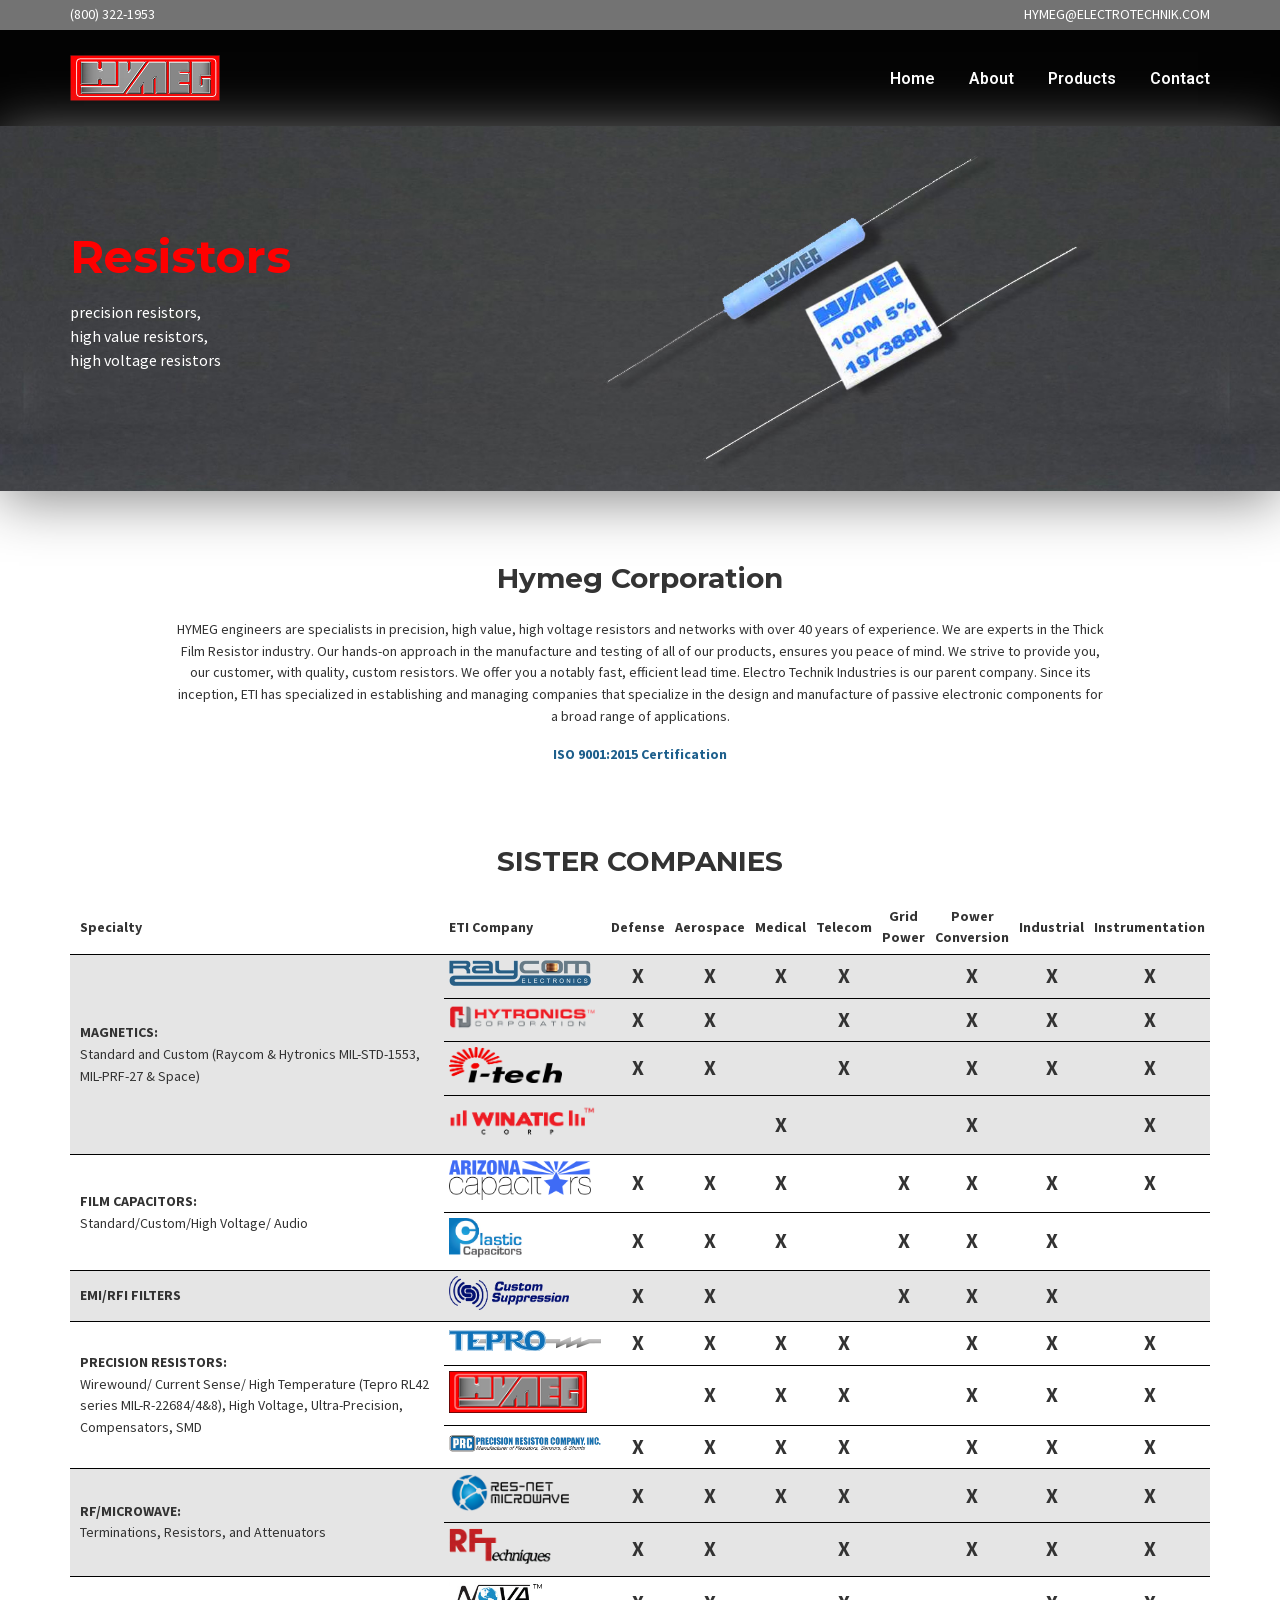
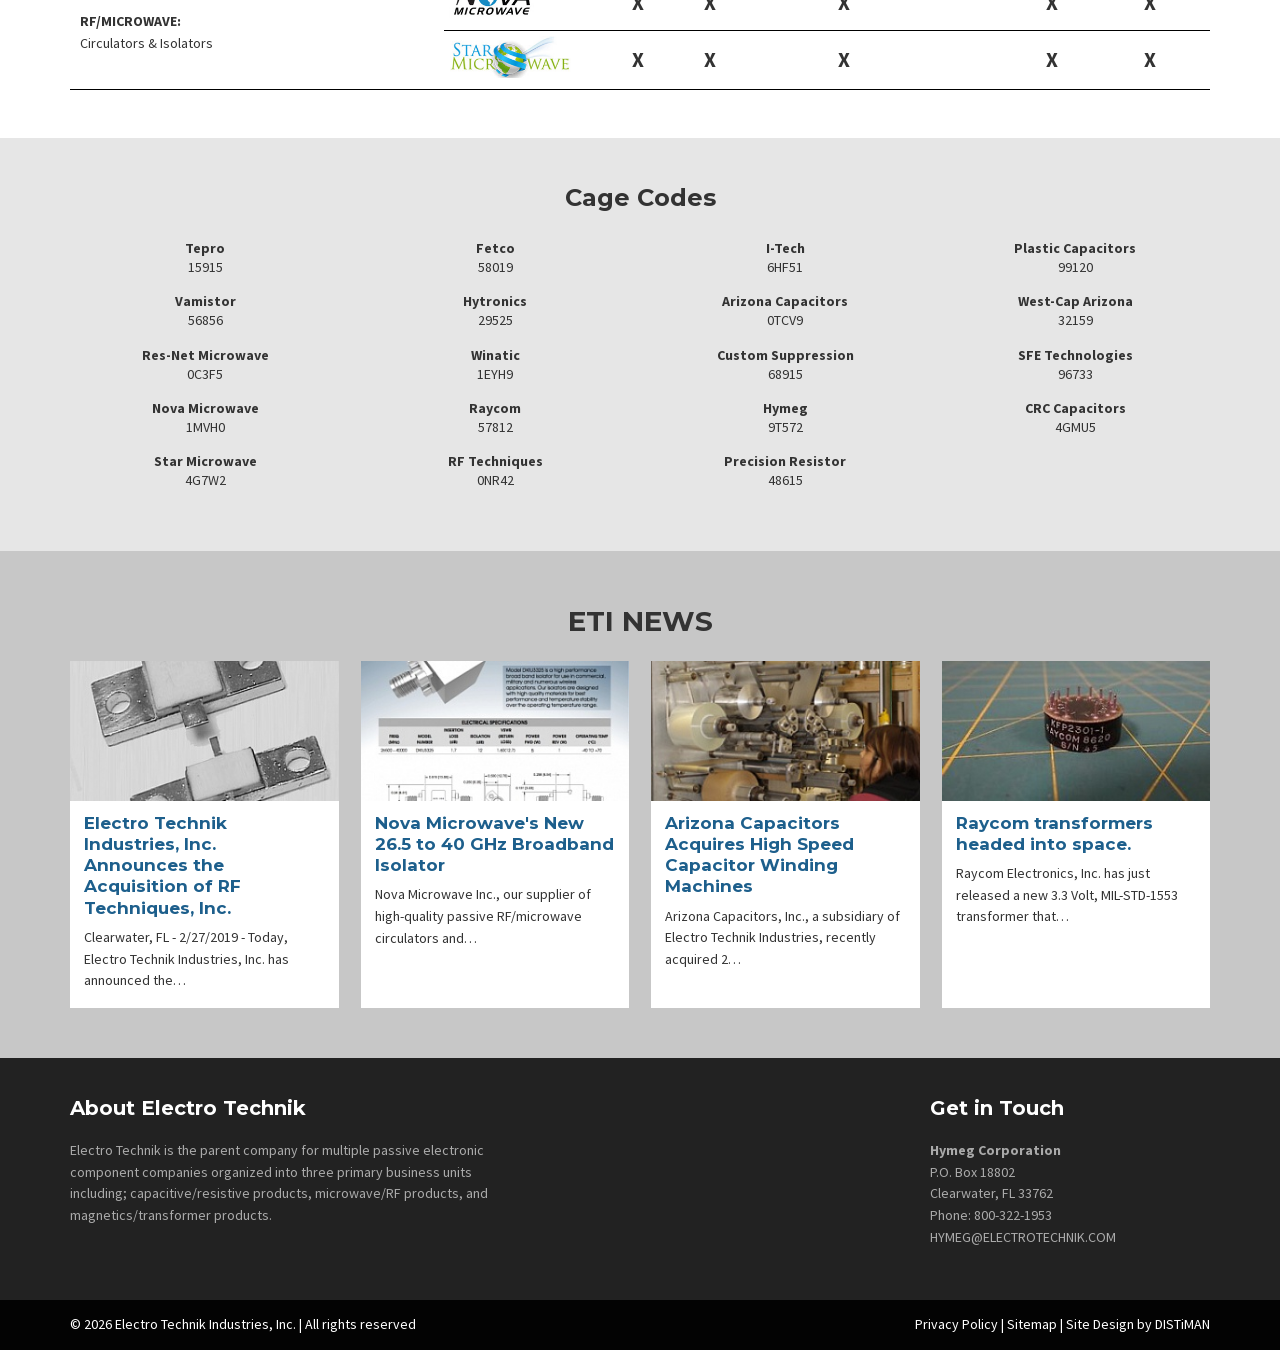
==== index.html @ 446a67a2 "Add Hymeg static site with security hardening. Self-hosted fonts, safer permissions, CSP/headers, an" ====
<!doctype html>
<html lang="en-GB">
<head>
<meta charset="utf-8">
<meta name="viewport" content="width=device-width,initial-scale=1">
<title>Hymeg Corporation</title>
<meta name="description" content="Hymeg Corporation precision, high value and high voltage resistors and resistor networks.">
<link rel="canonical" href="https://www.hymeg.com/">
<link rel="icon" href="assets/favicon-16x16.png">
<meta name="referrer" content="strict-origin-when-cross-origin">
<meta http-equiv="Content-Security-Policy" content="default-src 'self' https://www.hymeg.com; script-src 'none'; style-src 'self' 'unsafe-inline'; font-src 'self'; img-src 'self' https://www.hymeg.com data:; connect-src 'none'; object-src 'none'; media-src 'none'; frame-src 'none'; frame-ancestors 'self'; base-uri 'none'; form-action 'self' https://www.hymeg.com; upgrade-insecure-requests">
<link rel="stylesheet" href="assets/fonts.css">
<style>:root{--black:#030303;--dark:#222;--gray:#737373;--light:#e6e6e6;--mid:#c7c7c7;--accent:#23b3bc;--blue:#1d467a;--max:1140px}*{box-sizing:border-box}html{scroll-behavior:smooth}body{margin:0;color:#333;background:#fff;font:400 14px/1.55 "Source Sans Pro",Arial,sans-serif}img{max-width:100%;height:auto}a{color:#1d5f8c;text-decoration:none}a:hover,a:focus{color:var(--accent)}.wrap{width:min(var(--max),calc(100% - 32px));margin:auto}.topbar{background:var(--gray);color:#fff}.topbar .wrap{min-height:30px;display:flex;align-items:center;justify-content:space-between;gap:20px}.topbar a{color:#fff}.site-header{background:var(--black);color:#fff}.header-row{min-height:96px;display:grid;grid-template-columns:180px 1fr;align-items:center;gap:28px}.brand img{width:150px;display:block}.nav{display:flex;justify-content:right;align-items:center;gap:34px;height:96px}.nav>a,.menu-trigger{color:#fff;font:600 16px Roboto,Arial,sans-serif;cursor:pointer}.menu-dropdown{position:relative;height:100%;display:flex;align-items:center}.mega{display:none;position:absolute;z-index:20;top:100%;transform:translateX(-85%);width:min(1050px,92vw);padding:14px;background:#fff;color:#111;box-shadow:0 14px 35px #0004}.menu-dropdown:hover .mega,.menu-dropdown:focus-within .mega{display:block}.mega table{width:100%;border-collapse:separate;border-spacing:5px}.mega td{vertical-align:top}.menu-head{background:#c0c0c0;padding:5px}.menu-card{border:1px solid #000;padding:5px}.menu-img{width:100%;display:block}.center-img{display:block;margin:auto}.mobile-nav{display:none}.hero{position:relative;min-height:365px;background:url("assets/res2.jpg") center/cover no-repeat;box-shadow:0 8px 55px #878787}.hero .wrap{min-height:365px;display:flex;align-items:center}.hero-copy{width:50%;color:#fff}.hero h1{margin:0;color:red;font:700 46px/1.2 Montserrat,Arial,sans-serif}.hero p{font-size:16px;line-height:1.5}.intro{padding:48px 10% 42px;text-align:center}.intro h2,.section-title{font:700 28px/1.2 Montserrat,Arial,sans-serif}.intro p{max-width:930px;margin:0 auto 16px}.sisters{padding:0 0 48px}.section-title{text-align:center;margin:22px 0}.table-scroll{overflow-x:auto;-webkit-overflow-scrolling:touch}.sister-table{width:100%;min-width:920px;border-collapse:collapse}.sister-table td{border-bottom:1px solid #000;padding:5px;vertical-align:middle}.sister-table .specialty{padding:0 10px}.sister-table .center{text-align:center}.sister-table .xmark{font-size:1.5em;font-weight:900}.sister-table .alt{background:#e5e5e5}.sister-logo{max-width:152px;max-height:42px;object-fit:contain}.cages{padding:45px 0;background:var(--light)}.cages h3{text-align:center;font:700 24px Montserrat,Arial,sans-serif;margin:0 0 28px}.cage-grid{display:grid;grid-template-columns:repeat(4,1fr);gap:20px}.cage-item{text-align:center;margin:0 0 18px;line-height:1.15}.cage-item strong,.cage-item span{display:block}.cage-item span{margin-top:3px}.news{padding:32px 0 50px;background:var(--mid)}.news-grid{display:grid;grid-template-columns:repeat(4,1fr);gap:22px}.news-card{background:#fff;padding:0 0 16px}.news-image{display:block;aspect-ratio:288/150;overflow:hidden}.news-image img{width:100%;height:100%;object-fit:cover}.news-card h4{margin:12px 14px 8px;font:700 17px/1.25 Montserrat,Arial,sans-serif}.news-card p{margin:0 14px}.bottom{background:var(--dark);color:#aaa;padding:38px 0}.bottom-grid{display:grid;grid-template-columns:1.4fr 1fr .9fr;gap:56px}.bottom h3{margin-top:0;color:#fff;font:700 20px Montserrat,Arial,sans-serif}.bottom a{color:#aaa}.subscribe{display:flex;max-width:320px}.subscribe input{min-width:0;flex:1;padding:9px;border:1px solid #555;background:#fff}.subscribe button{border:0;background:#1d467a;color:#fff;padding:9px 14px}.footer{background:var(--black);color:#fff;padding:14px 0}.footer .wrap{display:flex;justify-content:space-between;gap:20px}.footer p{margin:0}.footer a{color:#fff}.muted{font-size:.92em}.sr-only{position:absolute;width:1px;height:1px;padding:0;margin:-1px;overflow:hidden;clip:rect(0,0,0,0);white-space:nowrap;border:0}@media(max-width:900px){.header-row{grid-template-columns:1fr auto}.desktop-nav{display:none}.mobile-nav{display:block;position:relative}.hamburger{display:block;color:#fff;font-size:28px;line-height:1;cursor:pointer;user-select:none;padding:10px 0;outline:none}.mobile-panel{display:none;position:absolute;top:100%;right:0;width:min(360px,calc(100vw - 32px));z-index:30;background:#111;padding:16px;box-shadow:0 12px 28px #0006}.mobile-nav:hover .mobile-panel,.mobile-nav:focus-within .mobile-panel{display:block}.mobile-panel a{display:block;color:#fff;padding:8px 0;cursor:pointer}.mobile-panel .mega{position:static;display:block;transform:none;width:100%;box-shadow:none;overflow:auto}.hero,.hero .wrap{min-height:300px}.hero-copy{width:70%}.hero h1{font-size:36px}.news-grid{grid-template-columns:repeat(2,1fr)}.cage-grid{grid-template-columns:repeat(2,1fr)}.bottom-grid{grid-template-columns:1fr 1fr}.bottom-grid>*:first-child{grid-column:1/-1}}@media(max-width:600px){.topbar .wrap{font-size:12px}.header-row{min-height:78px}.brand img{width:125px}.hero,.hero .wrap{min-height:235px}.hero-copy{width:80%}.hero h1{font-size:28px}.hero p{font-size:14px}.intro{padding:36px 18px}.news-grid,.cage-grid,.bottom-grid{grid-template-columns:1fr}.bottom-grid>*:first-child{grid-column:auto}.footer .wrap{display:block;text-align:center}.footer p+ p{margin-top:8px}.news-grid{gap:16px}}</style>
</head>
<body>
<div class="topbar"><div class="wrap"><span>(800) 322-1953</span><a href="mailto:HYMEG@ELECTROTECHNIK.COM">HYMEG@ELECTROTECHNIK.COM</a></div></div>
<header class="site-header"><div class="wrap header-row">
<a class="brand" href="index.html"><img src="assets/316_5e98e052304ef-hymeg.jpg" alt="Hymeg Corporation" width="316" height="auto"></a>
<nav class="nav desktop-nav" aria-label="Primary"><a href="index.html">Home</a><a href="about-eti.html">About</a><div class="menu-dropdown"><a class="menu-trigger" href="#">Products</a><div class="mega"><table cellpadding="5px" cellspacing="5px" style="border-collapse: separate!important; border-spacing: 5px!important;" width="100%">
<tbody>
<tr>
<td class="menu-head" colspan="4">HIGH VOLTAGE RESISTORS</td>
<td colspan="1"> </td>
<td class="menu-head" colspan="3"><strong>RELATED RESISTOR COMPANIES</strong></td>
</tr>
<tr>
<td class="menu-card"><a href="thick-film-resistor-high-voltage.html"><img alt="" class="menu-img" decoding="async" loading="lazy" src="assets/thickfilm.jpg" width="100%"/><strong>Thick Film</strong></a><br/>• 1 ~ 6 Watt</td>
<td class="menu-card"><a href="precision-thick-film-resistor-high-voltage.html"><img alt="" class="menu-img" decoding="async" loading="lazy" src="assets/thickfilm.jpg" width="100%"/><strong>Precision Thick Film</strong></a><br/>• 0.5 ~ 5 Watt</td>
<td class="menu-card"><a href="precision-plate-resistor-high-voltage.html"><img alt="" class="menu-img" decoding="async" loading="lazy" src="assets/plate.jpg" width="100%"/><strong>Precision Plate</strong></a><br/>• 1 ~ 6 Watt</td>
<td class="menu-card"><a href="high-value-non-inductive-thick-film-resistor-high-voltage.html"><img alt="" class="menu-img" decoding="async" loading="lazy" src="assets/plate.jpg" width="100%"/><strong>High Value / Nonductive Plate</strong></a><br/>• 0.5 ~ 5 Watt</td>
<td> </td>
<td class="menu-card" colspan="3">
<table>
<tbody>
<tr>
<td><a href="https://hymeg.com"><img alt="" class="center-img menu-img" decoding="async" loading="lazy" src="assets/316_5e98e052304ef-hymeg.jpg" width="150px;"/></a></td>
<td><a href="https://tepro-vamistor.com"><img alt="" class="center-img menu-img" decoding="async" loading="lazy" src="assets/316_5eacb85d13188-tepro.png" width="150px;"/></a></td>
<td><a href="https://www.precisionresistor.com/"><img alt="" class="center-img menu-img" decoding="async" loading="lazy" src="assets/prc.png" width="80px;"/></a></td>
</tr>
</tbody>
</table>
</td>
</tr>
</tbody>
</table></div></div><a href="contact-eti.html">Contact</a></nav>
<div class="mobile-nav"><span class="hamburger" tabindex="0" role="button" aria-label="Open navigation">☰</span><nav class="mobile-panel" aria-label="Mobile"><a href="index.html">Home</a><a href="about-eti.html">About</a>
<a href="#">Products</a>
<a href="thick-film-resistor-high-voltage.html">- Thick Film Resistors</a>
<a href="precision-thick-film-resistor-high-voltage.html">- Precision Thick Film Resistors</a>
<a href="precision-plate-resistor-high-voltage.html">- Precision Plate Resistors</a>
<a href="high-value-non-inductive-thick-film-resistor-high-voltage.html">- High Value / Non-Inductive Thick Film Resistors</a>
<a href="contact-eti.html">Contact</a></nav></div>
</div></header>
<main>





<section class="hero"><div class="wrap"><div class="hero-copy"><h1>Resistors</h1><p>precision resistors,<br>high value resistors,<br>high voltage resistors</p></div></div></section>
<section class="intro"><h2>Hymeg Corporation</h2><p>HYMEG engineers are specialists in precision, high value, high voltage resistors and networks with over 40 years of experience. We are experts in the Thick Film Resistor industry. Our hands-on approach in the manufacture and testing of all of our products, ensures you peace of mind. We strive to provide you, our customer, with quality, custom resistors. We offer you a notably fast, efficient lead time.
Electro Technik Industries is our parent company. Since its inception, ETI has specialized in establishing and managing companies that specialize in the design and manufacture of passive electronic components for a broad range of applications.</p><p><strong><a href="https://electrotechnik.com/pdf/ISO%209001-2015%202021%20cert%20FL.pdf">ISO 9001:2015 Certification</a></strong></p></section>
<section class="sisters"><div class="wrap"><h2 class="section-title">SISTER COMPANIES</h2><div class="table-scroll"><table class="sister-table">
<tbody>
<tr class="sister-row">
<td class="specialty"><strong>Specialty</strong></td>
<td><strong>ETI Company</strong></td>
<td class="center"><strong>Defense</strong></td>
<td class="center"><strong>Aerospace</strong></td>
<td class="center"><strong>Medical</strong></td>
<td class="center"><strong>Telecom</strong></td>
<td class="center"><strong>Grid</strong><br/><strong>Power</strong></td>
<td class="center"><strong>Power</strong><br/><strong>Conversion</strong></td>
<td class="center"><strong>Industrial</strong></td>
<td class="center"><strong>Instrumentation</strong></td>
</tr>
<tr class="sister-row alt">
<td class="specialty" rowspan="4"><strong>MAGNETICS:</strong><br/>Standard and Custom (Raycom &amp; Hytronics MIL-STD-1553, MIL-PRF-27 &amp; Space)</td>
<td><a href="https://www.raycomelectronics.com/" title="Raycom Electronics"><img alt="" class="sister-logo" decoding="async" height="26" loading="lazy" src="assets/raycom.png" width="142"/></a></td>
<td class="center xmark">X</td>
<td class="center xmark">X</td>
<td class="center xmark">X</td>
<td class="center xmark">X</td>
<td> </td>
<td class="center xmark">X</td>
<td class="center xmark">X</td>
<td class="center xmark">X</td>
</tr>
<tr class="sister-row alt">
<td><a href="https://hytronicscorp.com/" title="Hytronics Corporation"><img alt="" class="sister-logo" decoding="async" height="24" loading="lazy" src="assets/hytronics.png" width="152"/></a></td>
<td class="center xmark">X</td>
<td class="center xmark">X</td>
<td> </td>
<td class="center xmark">X</td>
<td> </td>
<td class="center xmark">X</td>
<td class="center xmark">X</td>
<td class="center xmark">X</td>
</tr>
<tr class="sister-row alt">
<td><a href="https://inductech.com/"><img alt="" class="sister-logo" decoding="async" height="36" loading="lazy" src="assets/316_5eec13888d9ad-I-Tech-Logo-FINAL.png" width="113"/></a></td>
<td class="center xmark">X</td>
<td class="center xmark">X</td>
<td> </td>
<td class="center xmark">X</td>
<td> </td>
<td class="center xmark">X</td>
<td class="center xmark">X</td>
<td class="center xmark">X</td>
</tr>
<tr class="sister-row alt">
<td><a href="https://winatic.com/" title="Winatic Corp"><img alt="" class="sister-logo" decoding="async" height="42" loading="lazy" src="assets/Winatic-LOGO-accord-1-3.png" width="147"/></a></td>
<td> </td>
<td> </td>
<td class="center xmark">X</td>
<td> </td>
<td> </td>
<td class="center xmark">X</td>
<td> </td>
<td class="center xmark">X</td>
</tr>
<tr class="sister-row">
<td class="specialty" rowspan="2"><strong>FILM CAPACITORS:</strong><br/>Standard/Custom/High Voltage/ Audio</td>
<td><a href="https://arizonacapacitors.com/" title="Arizona Capacitors"><img alt="" class="sister-logo" decoding="async" height="40" loading="lazy" src="assets/317_5cace012aad9c-Arizona%20Capacitors%20Logo%20FINAL.png" width="142"/></a></td>
<td class="center xmark">X</td>
<td class="center xmark">X</td>
<td class="center xmark">X</td>
<td> </td>
<td class="center xmark">X</td>
<td class="center xmark">X</td>
<td class="center xmark">X</td>
<td class="center xmark">X</td>
</tr>
<tr class="sister-row">
<td><a href="https://plasticcapacitors.com/" title="Plastic Capacitors"><img alt="" class="sister-logo" decoding="async" height="40" loading="lazy" src="assets/plasticcap.jpg" width="74"/></a></td>
<td class="center xmark">X</td>
<td class="center xmark">X</td>
<td class="center xmark">X</td>
<td> </td>
<td class="center xmark">X</td>
<td class="center xmark">X</td>
<td class="center xmark">X</td>
<td> </td>
</tr>
<tr class="sister-row alt">
<td class="specialty"><strong>EMI/RFI FILTERS</strong></td>
<td><a href="https://customsuppression.com/" title="Custom Suppression Inc."><img alt="" class="sister-logo" decoding="async" loading="lazy" src="assets/csi.png" width="120"/></a></td>
<td class="center xmark">X</td>
<td class="center xmark">X</td>
<td> </td>
<td> </td>
<td class="center xmark">X</td>
<td class="center xmark">X</td>
<td class="center xmark">X</td>
<td> </td>
</tr>
<tr class="sister-row">
<td class="specialty" rowspan="3"><strong>PRECISION RESISTORS:</strong><br/>Wirewound/ Current Sense/ High Temperature (Tepro RL42 series MIL-R-22684/4&amp;8), High Voltage, Ultra-Precision, Compensators, SMD</td>
<td><a href="http://tepro-vamistor.com/" title="Tepro Resistors"><img alt="" class="sister-logo" decoding="async" height="26" loading="lazy" src="assets/316_5eacb85d08811-tepro.png" width="181"/></a></td>
<td class="center xmark">X</td>
<td class="center xmark">X</td>
<td class="center xmark">X</td>
<td class="center xmark">X</td>
<td> </td>
<td class="center xmark">X</td>
<td class="center xmark">X</td>
<td class="center xmark">X</td>
</tr>
<tr class="sister-row">
<td><img alt="" class="sister-logo" decoding="async" height="36" loading="lazy" src="assets/316_5e98e052304ef-hymeg.jpg"/></td>
<td> </td>
<td class="center xmark">X</td>
<td class="center xmark">X</td>
<td class="center xmark">X</td>
<td> </td>
<td class="center xmark">X</td>
<td class="center xmark">X</td>
<td class="center xmark">X</td>
</tr>
<tr class="sister-row">
<td><a href="https://www.precisionresistor.com/" title="Precision Resistor Company, Inc."><img alt="" class="sister-logo" decoding="async" height="23" loading="lazy" src="assets/precisionresistor.png" width="200"/></a></td>
<td class="center xmark">X</td>
<td class="center xmark">X</td>
<td class="center xmark">X</td>
<td class="center xmark">X</td>
<td> </td>
<td class="center xmark">X</td>
<td class="center xmark">X</td>
<td class="center xmark">X</td>
</tr>
<tr class="sister-row alt">
<td class="specialty" rowspan="2"><strong>RF/MICROWAVE:</strong><br/>Terminations, Resistors, and Attenuators</td>
<td><a href="https://resnetmicrowave.com/" title="ResNet Microwave"><img alt="" class="sister-logo" decoding="async" height="41" loading="lazy" src="assets/316_5ef4e192dda6c-res-net-logo.png" width="171"/></a></td>
<td class="center xmark">X</td>
<td class="center xmark">X</td>
<td class="center xmark">X</td>
<td class="center xmark">X</td>
<td> </td>
<td class="center xmark">X</td>
<td class="center xmark">X</td>
<td class="center xmark">X</td>
</tr>
<tr class="sister-row alt">
<td><img alt="" class="sister-logo" decoding="async" loading="lazy" src="assets/rft.png" width="102"/></td>
<td class="center xmark">X</td>
<td class="center xmark">X</td>
<td> </td>
<td class="center xmark">X</td>
<td> </td>
<td class="center xmark">X</td>
<td class="center xmark">X</td>
<td class="center xmark">X</td>
</tr>
<tr class="sister-row">
<td class="specialty" rowspan="2"><strong>RF/MICROWAVE:</strong><br/>Circulators &amp; Isolators</td>
<td><a href="http://www.novamicro.com/" title="Nova Microwave"><img alt="" class="sister-logo" decoding="async" height="36" loading="lazy" src="assets/316_5ef63af98ae37-logo.jpg" width="129"/></a></td>
<td class="center xmark">X</td>
<td class="center xmark">X</td>
<td> </td>
<td class="center xmark">X</td>
<td> </td>
<td> </td>
<td class="center xmark">X</td>
<td class="center xmark">X</td>
</tr>
<tr class="sister-row">
<td><a href="https://starmicrowave.net/" title="Star Microwave"><img alt="" class="sister-logo" decoding="async" height="43" loading="lazy" src="assets/star.jpg" width="123"/></a></td>
<td class="center xmark">X</td>
<td class="center xmark">X</td>
<td> </td>
<td class="center xmark">X</td>
<td> </td>
<td> </td>
<td class="center xmark">X</td>
<td class="center xmark">X</td>
</tr>
</tbody>
</table></div></div></section>
<section class="cages"><div class="wrap"><h3>Cage Codes</h3><div class="cage-grid"><div class="cage-col"><div class="cage-item"><strong>Tepro</strong><span>15915</span></div><div class="cage-item"><strong>Vamistor</strong><span>56856</span></div><div class="cage-item"><strong>Res-Net Microwave</strong><span>0C3F5</span></div><div class="cage-item"><strong>Nova Microwave</strong><span>1MVH0</span></div><div class="cage-item"><strong>Star Microwave</strong><span>4G7W2</span></div></div><div class="cage-col"><div class="cage-item"><strong>Fetco</strong><span>58019</span></div><div class="cage-item"><strong>Hytronics</strong><span>29525</span></div><div class="cage-item"><strong>Winatic</strong><span>1EYH9</span></div><div class="cage-item"><strong>Raycom</strong><span>57812</span></div><div class="cage-item"><strong>RF Techniques</strong><span>0NR42</span></div></div><div class="cage-col"><div class="cage-item"><strong>I-Tech</strong><span>6HF51</span></div><div class="cage-item"><strong>Arizona Capacitors</strong><span>0TCV9</span></div><div class="cage-item"><strong>Custom Suppression</strong><span>68915</span></div><div class="cage-item"><strong>Hymeg</strong><span>9T572</span></div><div class="cage-item"><strong>Precision Resistor</strong><span>48615</span></div></div><div class="cage-col"><div class="cage-item"><strong>Plastic Capacitors</strong><span>99120</span></div><div class="cage-item"><strong>West-Cap Arizona</strong><span>32159</span></div><div class="cage-item"><strong>SFE Technologies</strong><span>96733</span></div><div class="cage-item"><strong>CRC Capacitors</strong><span>4GMU5</span></div></div></div></div></section>
<section class="news"><div class="wrap"><h2 class="section-title">ETI NEWS</h2><div class="news-grid"><article class="news-card">

<a class="news-image" href="35-electro-technik-industries-inc-announces-the-acquisition-of-rf-techniques-inc.html"><img src="assets/tb-w288-h150-crop-int-c52c86b69b59ebf3a6416f45185b668b.jpg" alt="Electro Technik Industries, Inc. Announces the Acquisition of RF Techniques, Inc." width="288" height="150" loading="lazy" decoding="async"></a><h4><a href="35-electro-technik-industries-inc-announces-the-acquisition-of-rf-techniques-inc.html">Electro Technik Industries, Inc. Announces the Acquisition of RF Techniques, Inc.</a></h4><p>Clearwater, FL - 2/27/2019 - Today, Electro Technik Industries, Inc. has announced the…</p></article>

<article class="news-card"><a class="news-image" href="25-nova-microwave-s-new-26-5-to-40-ghz-broadband-isolator.html"><img src="assets/tb-w288-h150-crop-int-0b8263df4c4db5fdde88dd01546c86cb.jpg" alt="Nova Microwave&#x27;s New 26.5 to 40 GHz Broadband Isolator" width="288" height="150" loading="lazy" decoding="async"></a><h4><a href="25-nova-microwave-s-new-26-5-to-40-ghz-broadband-isolator.html">Nova Microwave&#x27;s New 26.5 to 40 GHz Broadband Isolator</a></h4><p>Nova Microwave Inc., our supplier of high-quality passive RF/microwave circulators and…</p></article>






<article class="news-card"><a class="news-image" href="21-arizona-capacitors-acquires-high-speed-capacitor-winding-machines.html"><img src="assets/tb-w288-h150-crop-int-21816a3f68577c489383cc82bde9a2b1.jpg" alt="Arizona Capacitors Acquires High Speed Capacitor Winding Machines" width="288" height="150" loading="lazy" decoding="async"></a><h4><a href="21-arizona-capacitors-acquires-high-speed-capacitor-winding-machines.html">Arizona Capacitors Acquires High Speed Capacitor Winding Machines</a></h4><p>Arizona Capacitors, Inc., a subsidiary of Electro Technik Industries, recently acquired 2…</p></article>



<article class="news-card"><a class="news-image" href="19-raycom-transformers-headed-into-space.html"><img src="assets/tb-w288-h150-crop-int-5d861ba57b3303509e9d89ac9fd3e36c.jpg" alt="Raycom transformers headed into space." width="288" height="150" loading="lazy" decoding="async"></a><h4><a href="19-raycom-transformers-headed-into-space.html">Raycom transformers headed into space.</a></h4><p>Raycom Electronics, Inc. has just released a new 3.3 Volt, MIL-STD-1553 transformer that…</p></article></div></div></section>
</main>
<section class="bottom"><div class="wrap bottom-grid"><div><h3>About Electro Technik</h3><p>Electro Technik is the parent company for multiple passive electronic component companies organized into three primary business units including; capacitive/resistive products, microwave/RF products, and magnetics/transformer products.</p></div><div>


</div><div><h3>Get in Touch</h3><p><strong>Hymeg Corporation</strong><br>P.O. Box 18802<br>Clearwater, FL 33762<br>Phone: 800-322-1953<br><a href="mailto:HYMEG@ELECTROTECHNIK.COM">HYMEG@ELECTROTECHNIK.COM</a></p></div></div></section>
<footer class="footer"><div class="wrap"><p>© 2026 Electro Technik Industries, Inc. | All rights reserved</p><p><a href="privacy-policy.html">Privacy Policy</a> | <a href="sitemap.html">Sitemap</a> | <a href="https://distyman.com/">Site Design by DISTiMAN</a></p></div></footer>
</body>
</html>
---- assets/fonts.css ----
/* Self-hosted Google Fonts: Montserrat, Roboto, Source Sans Pro (latin/latin-ext) */
/* latin-ext */
@font-face {
  font-family: 'Montserrat';
  font-style: normal;
  font-weight: 600;
  font-display: swap;
  src: url(fonts/montserrat-JTUSjIg1_i6t8kCHKm459WdhyyTh89ZNpQ.woff2) format('woff2');
  unicode-range: U+0100-02BA, U+02BD-02C5, U+02C7-02CC, U+02CE-02D7, U+02DD-02FF, U+0304, U+0308, U+0329, U+1D00-1DBF, U+1E00-1E9F, U+1EF2-1EFF, U+2020, U+20A0-20AB, U+20AD-20C0, U+2113, U+2C60-2C7F, U+A720-A7FF;
}
/* latin */
@font-face {
  font-family: 'Montserrat';
  font-style: normal;
  font-weight: 600;
  font-display: swap;
  src: url(fonts/montserrat-JTUSjIg1_i6t8kCHKm459WlhyyTh89Y.woff2) format('woff2');
  unicode-range: U+0000-00FF, U+0131, U+0152-0153, U+02BB-02BC, U+02C6, U+02DA, U+02DC, U+0304, U+0308, U+0329, U+2000-206F, U+20AC, U+2122, U+2191, U+2193, U+2212, U+2215, U+FEFF, U+FFFD;
}
/* latin-ext */
@font-face {
  font-family: 'Montserrat';
  font-style: normal;
  font-weight: 700;
  font-display: swap;
  src: url(fonts/montserrat-JTUSjIg1_i6t8kCHKm459WdhyyTh89ZNpQ.woff2) format('woff2');
  unicode-range: U+0100-02BA, U+02BD-02C5, U+02C7-02CC, U+02CE-02D7, U+02DD-02FF, U+0304, U+0308, U+0329, U+1D00-1DBF, U+1E00-1E9F, U+1EF2-1EFF, U+2020, U+20A0-20AB, U+20AD-20C0, U+2113, U+2C60-2C7F, U+A720-A7FF;
}
/* latin */
@font-face {
  font-family: 'Montserrat';
  font-style: normal;
  font-weight: 700;
  font-display: swap;
  src: url(fonts/montserrat-JTUSjIg1_i6t8kCHKm459WlhyyTh89Y.woff2) format('woff2');
  unicode-range: U+0000-00FF, U+0131, U+0152-0153, U+02BB-02BC, U+02C6, U+02DA, U+02DC, U+0304, U+0308, U+0329, U+2000-206F, U+20AC, U+2122, U+2191, U+2193, U+2212, U+2215, U+FEFF, U+FFFD;
}
/* latin-ext */
@font-face {
  font-family: 'Montserrat';
  font-style: normal;
  font-weight: 900;
  font-display: swap;
  src: url(fonts/montserrat-JTUSjIg1_i6t8kCHKm459WdhyyTh89ZNpQ.woff2) format('woff2');
  unicode-range: U+0100-02BA, U+02BD-02C5, U+02C7-02CC, U+02CE-02D7, U+02DD-02FF, U+0304, U+0308, U+0329, U+1D00-1DBF, U+1E00-1E9F, U+1EF2-1EFF, U+2020, U+20A0-20AB, U+20AD-20C0, U+2113, U+2C60-2C7F, U+A720-A7FF;
}
/* latin */
@font-face {
  font-family: 'Montserrat';
  font-style: normal;
  font-weight: 900;
  font-display: swap;
  src: url(fonts/montserrat-JTUSjIg1_i6t8kCHKm459WlhyyTh89Y.woff2) format('woff2');
  unicode-range: U+0000-00FF, U+0131, U+0152-0153, U+02BB-02BC, U+02C6, U+02DA, U+02DC, U+0304, U+0308, U+0329, U+2000-206F, U+20AC, U+2122, U+2191, U+2193, U+2212, U+2215, U+FEFF, U+FFFD;
}
/* latin-ext */
@font-face {
  font-family: 'Roboto';
  font-style: normal;
  font-weight: 600;
  font-stretch: 100%;
  font-display: swap;
  src: url(fonts/roboto-KFOMCnqEu92Fr1ME7kSn66aGLdTylUAMQXC89YmC2DPNWuYaalmaiAr0klQmz24O0g.woff2) format('woff2');
  unicode-range: U+0100-02BA, U+02BD-02C5, U+02C7-02CC, U+02CE-02D7, U+02DD-02FF, U+0304, U+0308, U+0329, U+1D00-1DBF, U+1E00-1E9F, U+1EF2-1EFF, U+2020, U+20A0-20AB, U+20AD-20C0, U+2113, U+2C60-2C7F, U+A720-A7FF;
}
/* latin */
@font-face {
  font-family: 'Roboto';
  font-style: normal;
  font-weight: 600;
  font-stretch: 100%;
  font-display: swap;
  src: url(fonts/roboto-KFOMCnqEu92Fr1ME7kSn66aGLdTylUAMQXC89YmC2DPNWuYaalmUiAr0klQmz24.woff2) format('woff2');
  unicode-range: U+0000-00FF, U+0131, U+0152-0153, U+02BB-02BC, U+02C6, U+02DA, U+02DC, U+0304, U+0308, U+0329, U+2000-206F, U+20AC, U+2122, U+2191, U+2193, U+2212, U+2215, U+FEFF, U+FFFD;
}
/* latin-ext */
@font-face {
  font-family: 'Source Sans Pro';
  font-style: normal;
  font-weight: 400;
  font-display: swap;
  src: url(fonts/sourcesanspro-6xK3dSBYKcSV-LCoeQqfX1RYOo3qNq7lujVj9_mf.woff2) format('woff2');
  unicode-range: U+0100-02BA, U+02BD-02C5, U+02C7-02CC, U+02CE-02D7, U+02DD-02FF, U+0304, U+0308, U+0329, U+1D00-1DBF, U+1E00-1E9F, U+1EF2-1EFF, U+2020, U+20A0-20AB, U+20AD-20C0, U+2113, U+2C60-2C7F, U+A720-A7FF;
}
/* latin */
@font-face {
  font-family: 'Source Sans Pro';
  font-style: normal;
  font-weight: 400;
  font-display: swap;
  src: url(fonts/sourcesanspro-6xK3dSBYKcSV-LCoeQqfX1RYOo3qOK7lujVj9w.woff2) format('woff2');
  unicode-range: U+0000-00FF, U+0131, U+0152-0153, U+02BB-02BC, U+02C6, U+02DA, U+02DC, U+0304, U+0308, U+0329, U+2000-206F, U+20AC, U+2122, U+2191, U+2193, U+2212, U+2215, U+FEFF, U+FFFD;
}
/* latin-ext */
@font-face {
  font-family: 'Source Sans Pro';
  font-style: normal;
  font-weight: 600;
  font-display: swap;
  src: url(fonts/sourcesanspro-6xKydSBYKcSV-LCoeQqfX1RYOo3i54rwmRdu3cOWxy40.woff2) format('woff2');
  unicode-range: U+0100-02BA, U+02BD-02C5, U+02C7-02CC, U+02CE-02D7, U+02DD-02FF, U+0304, U+0308, U+0329, U+1D00-1DBF, U+1E00-1E9F, U+1EF2-1EFF, U+2020, U+20A0-20AB, U+20AD-20C0, U+2113, U+2C60-2C7F, U+A720-A7FF;
}
/* latin */
@font-face {
  font-family: 'Source Sans Pro';
  font-style: normal;
  font-weight: 600;
  font-display: swap;
  src: url(fonts/sourcesanspro-6xKydSBYKcSV-LCoeQqfX1RYOo3i54rwlxdu3cOWxw.woff2) format('woff2');
  unicode-range: U+0000-00FF, U+0131, U+0152-0153, U+02BB-02BC, U+02C6, U+02DA, U+02DC, U+0304, U+0308, U+0329, U+2000-206F, U+20AC, U+2122, U+2191, U+2193, U+2212, U+2215, U+FEFF, U+FFFD;
}
/* latin-ext */
@font-face {
  font-family: 'Source Sans Pro';
  font-style: normal;
  font-weight: 700;
  font-display: swap;
  src: url(fonts/sourcesanspro-6xKydSBYKcSV-LCoeQqfX1RYOo3ig4vwmRdu3cOWxy40.woff2) format('woff2');
  unicode-range: U+0100-02BA, U+02BD-02C5, U+02C7-02CC, U+02CE-02D7, U+02DD-02FF, U+0304, U+0308, U+0329, U+1D00-1DBF, U+1E00-1E9F, U+1EF2-1EFF, U+2020, U+20A0-20AB, U+20AD-20C0, U+2113, U+2C60-2C7F, U+A720-A7FF;
}
/* latin */
@font-face {
  font-family: 'Source Sans Pro';
  font-style: normal;
  font-weight: 700;
  font-display: swap;
  src: url(fonts/sourcesanspro-6xKydSBYKcSV-LCoeQqfX1RYOo3ig4vwlxdu3cOWxw.woff2) format('woff2');
  unicode-range: U+0000-00FF, U+0131, U+0152-0153, U+02BB-02BC, U+02C6, U+02DA, U+02DC, U+0304, U+0308, U+0329, U+2000-206F, U+20AC, U+2122, U+2191, U+2193, U+2212, U+2215, U+FEFF, U+FFFD;
}
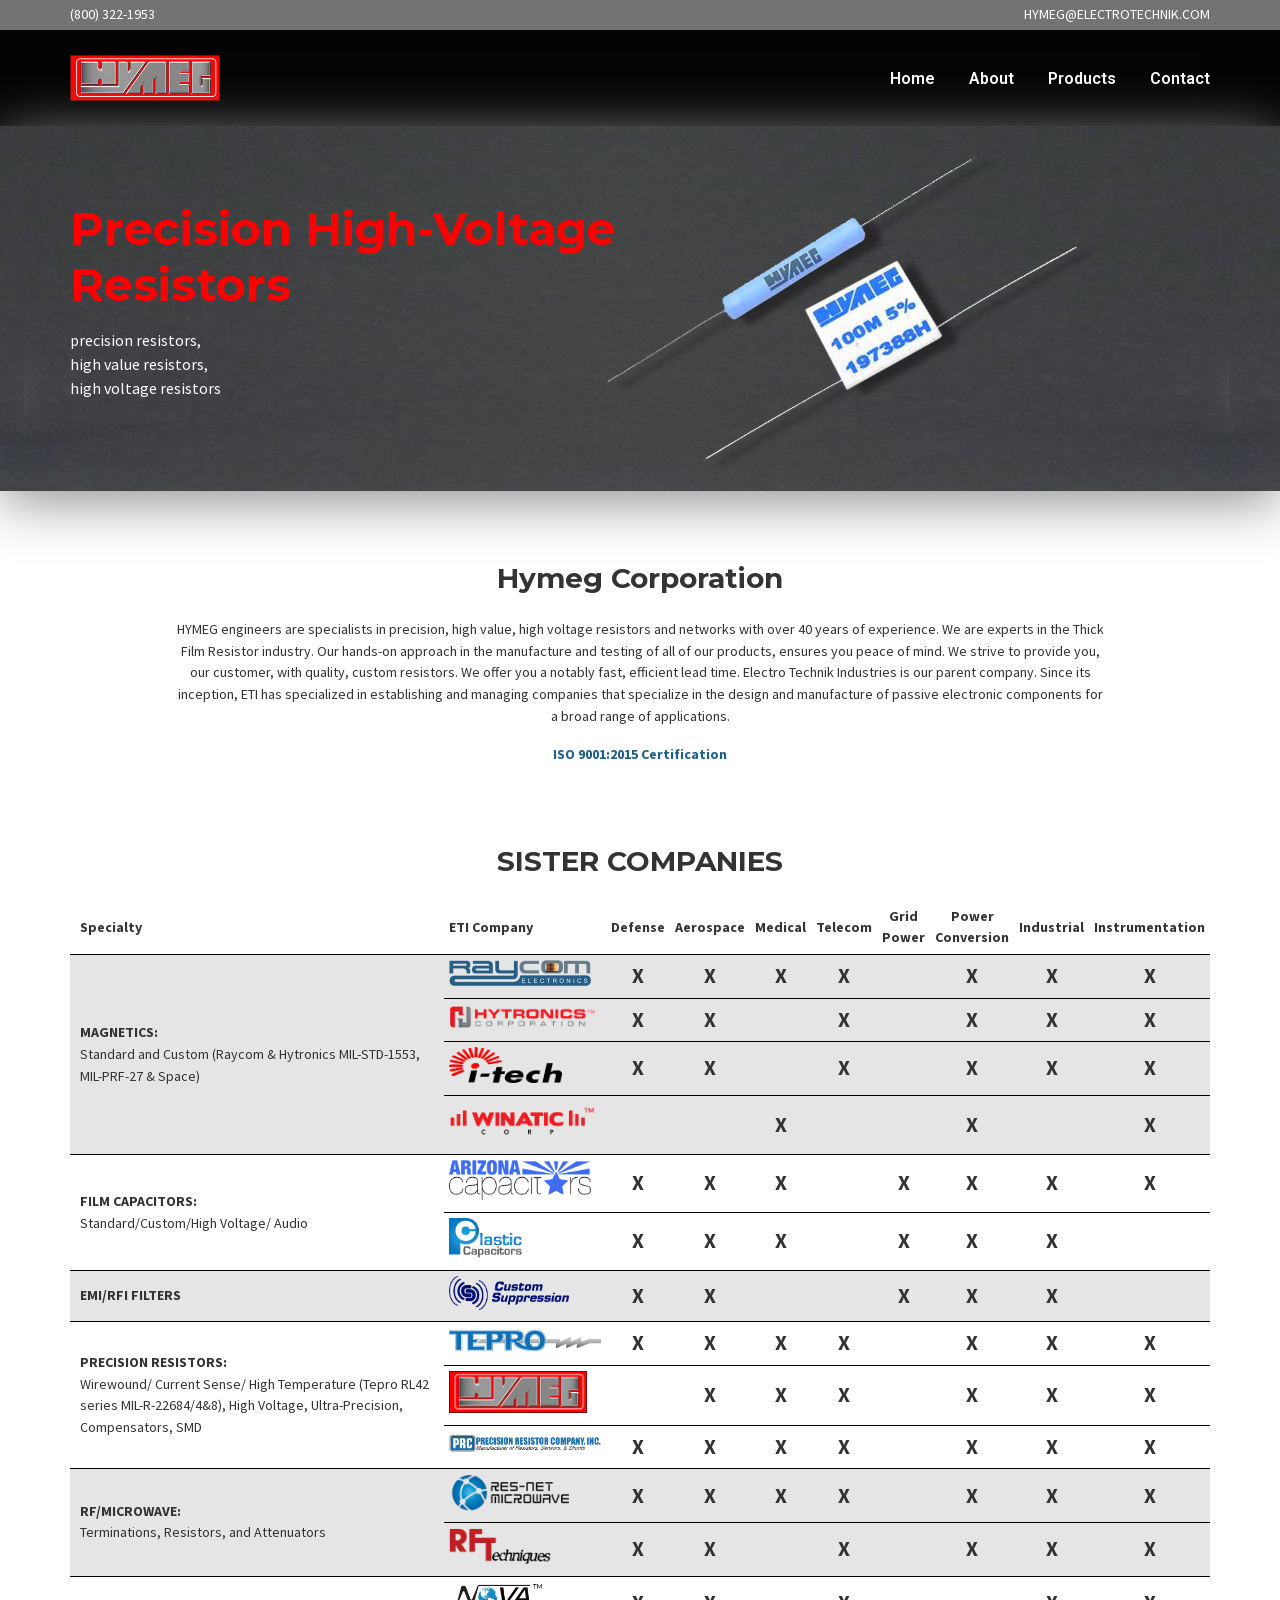
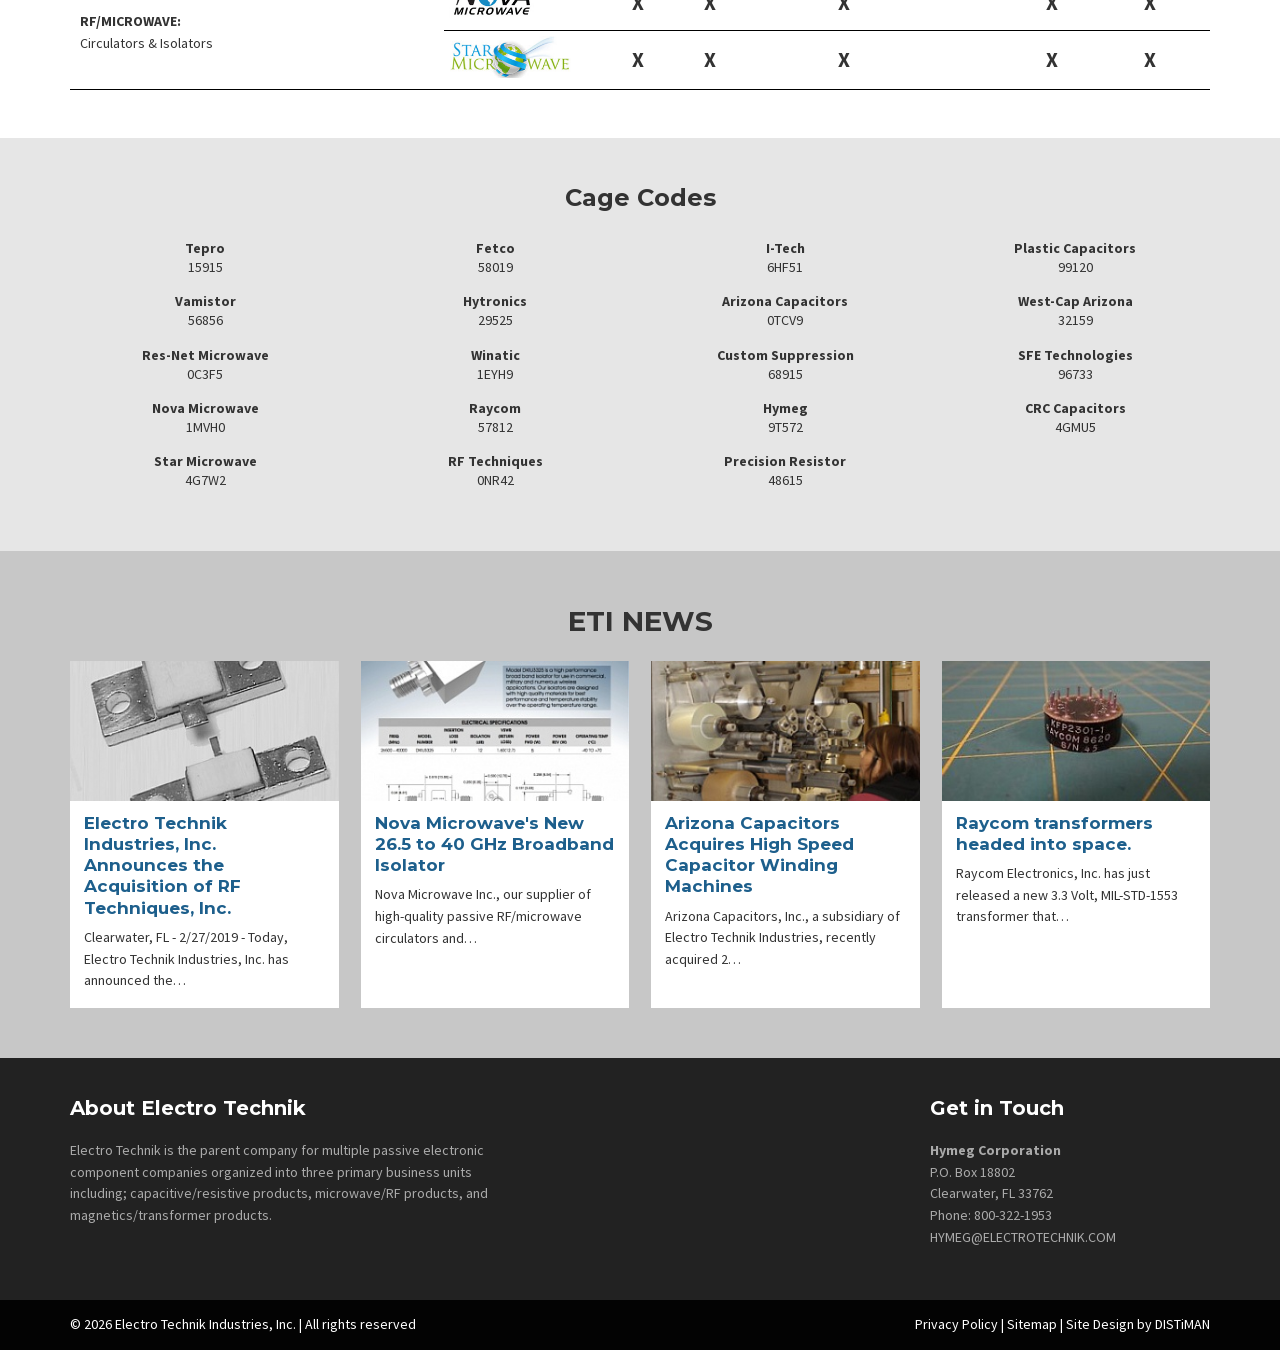
==== commit d73a2bec: "Improve SEO, AEO/GEO, and AI agent discoverability across the site. Add unique per-page meta/canonic" ====
--- a/index.html
+++ b/index.html
@@ -3,14 +3,68 @@
 <head>
 <meta charset="utf-8">
 <meta name="viewport" content="width=device-width,initial-scale=1">
-<title>Hymeg Corporation</title>
-<meta name="description" content="Hymeg Corporation precision, high value and high voltage resistors and resistor networks.">
+<title>Hymeg Corporation | High Voltage &amp; Precision Resistors</title>
+<meta name="description" content="Hymeg Corporation manufactures precision, high-value, and high-voltage thick film resistors and networks with over 40 years of experience.">
 <link rel="canonical" href="https://www.hymeg.com/">
 <link rel="icon" href="assets/favicon-16x16.png">
+<link rel="alternate" type="text/plain" title="LLM / AI agent summary" href="https://www.hymeg.com/llms.txt">
 <meta name="referrer" content="strict-origin-when-cross-origin">
 <meta http-equiv="Content-Security-Policy" content="default-src 'self' https://www.hymeg.com; script-src 'none'; style-src 'self' 'unsafe-inline'; font-src 'self'; img-src 'self' https://www.hymeg.com data:; connect-src 'none'; object-src 'none'; media-src 'none'; frame-src 'none'; frame-ancestors 'self'; base-uri 'none'; form-action 'self' https://www.hymeg.com; upgrade-insecure-requests">
 <link rel="stylesheet" href="assets/fonts.css">
 <style>:root{--black:#030303;--dark:#222;--gray:#737373;--light:#e6e6e6;--mid:#c7c7c7;--accent:#23b3bc;--blue:#1d467a;--max:1140px}*{box-sizing:border-box}html{scroll-behavior:smooth}body{margin:0;color:#333;background:#fff;font:400 14px/1.55 "Source Sans Pro",Arial,sans-serif}img{max-width:100%;height:auto}a{color:#1d5f8c;text-decoration:none}a:hover,a:focus{color:var(--accent)}.wrap{width:min(var(--max),calc(100% - 32px));margin:auto}.topbar{background:var(--gray);color:#fff}.topbar .wrap{min-height:30px;display:flex;align-items:center;justify-content:space-between;gap:20px}.topbar a{color:#fff}.site-header{background:var(--black);color:#fff}.header-row{min-height:96px;display:grid;grid-template-columns:180px 1fr;align-items:center;gap:28px}.brand img{width:150px;display:block}.nav{display:flex;justify-content:right;align-items:center;gap:34px;height:96px}.nav>a,.menu-trigger{color:#fff;font:600 16px Roboto,Arial,sans-serif;cursor:pointer}.menu-dropdown{position:relative;height:100%;display:flex;align-items:center}.mega{display:none;position:absolute;z-index:20;top:100%;transform:translateX(-85%);width:min(1050px,92vw);padding:14px;background:#fff;color:#111;box-shadow:0 14px 35px #0004}.menu-dropdown:hover .mega,.menu-dropdown:focus-within .mega{display:block}.mega table{width:100%;border-collapse:separate;border-spacing:5px}.mega td{vertical-align:top}.menu-head{background:#c0c0c0;padding:5px}.menu-card{border:1px solid #000;padding:5px}.menu-img{width:100%;display:block}.center-img{display:block;margin:auto}.mobile-nav{display:none}.hero{position:relative;min-height:365px;background:url("assets/res2.jpg") center/cover no-repeat;box-shadow:0 8px 55px #878787}.hero .wrap{min-height:365px;display:flex;align-items:center}.hero-copy{width:50%;color:#fff}.hero h1{margin:0;color:red;font:700 46px/1.2 Montserrat,Arial,sans-serif}.hero p{font-size:16px;line-height:1.5}.intro{padding:48px 10% 42px;text-align:center}.intro h2,.section-title{font:700 28px/1.2 Montserrat,Arial,sans-serif}.intro p{max-width:930px;margin:0 auto 16px}.sisters{padding:0 0 48px}.section-title{text-align:center;margin:22px 0}.table-scroll{overflow-x:auto;-webkit-overflow-scrolling:touch}.sister-table{width:100%;min-width:920px;border-collapse:collapse}.sister-table td{border-bottom:1px solid #000;padding:5px;vertical-align:middle}.sister-table .specialty{padding:0 10px}.sister-table .center{text-align:center}.sister-table .xmark{font-size:1.5em;font-weight:900}.sister-table .alt{background:#e5e5e5}.sister-logo{max-width:152px;max-height:42px;object-fit:contain}.cages{padding:45px 0;background:var(--light)}.cages h3{text-align:center;font:700 24px Montserrat,Arial,sans-serif;margin:0 0 28px}.cage-grid{display:grid;grid-template-columns:repeat(4,1fr);gap:20px}.cage-item{text-align:center;margin:0 0 18px;line-height:1.15}.cage-item strong,.cage-item span{display:block}.cage-item span{margin-top:3px}.news{padding:32px 0 50px;background:var(--mid)}.news-grid{display:grid;grid-template-columns:repeat(4,1fr);gap:22px}.news-card{background:#fff;padding:0 0 16px}.news-image{display:block;aspect-ratio:288/150;overflow:hidden}.news-image img{width:100%;height:100%;object-fit:cover}.news-card h4{margin:12px 14px 8px;font:700 17px/1.25 Montserrat,Arial,sans-serif}.news-card p{margin:0 14px}.bottom{background:var(--dark);color:#aaa;padding:38px 0}.bottom-grid{display:grid;grid-template-columns:1.4fr 1fr .9fr;gap:56px}.bottom h3{margin-top:0;color:#fff;font:700 20px Montserrat,Arial,sans-serif}.bottom a{color:#aaa}.subscribe{display:flex;max-width:320px}.subscribe input{min-width:0;flex:1;padding:9px;border:1px solid #555;background:#fff}.subscribe button{border:0;background:#1d467a;color:#fff;padding:9px 14px}.footer{background:var(--black);color:#fff;padding:14px 0}.footer .wrap{display:flex;justify-content:space-between;gap:20px}.footer p{margin:0}.footer a{color:#fff}.muted{font-size:.92em}.sr-only{position:absolute;width:1px;height:1px;padding:0;margin:-1px;overflow:hidden;clip:rect(0,0,0,0);white-space:nowrap;border:0}@media(max-width:900px){.header-row{grid-template-columns:1fr auto}.desktop-nav{display:none}.mobile-nav{display:block;position:relative}.hamburger{display:block;color:#fff;font-size:28px;line-height:1;cursor:pointer;user-select:none;padding:10px 0;outline:none}.mobile-panel{display:none;position:absolute;top:100%;right:0;width:min(360px,calc(100vw - 32px));z-index:30;background:#111;padding:16px;box-shadow:0 12px 28px #0006}.mobile-nav:hover .mobile-panel,.mobile-nav:focus-within .mobile-panel{display:block}.mobile-panel a{display:block;color:#fff;padding:8px 0;cursor:pointer}.mobile-panel .mega{position:static;display:block;transform:none;width:100%;box-shadow:none;overflow:auto}.hero,.hero .wrap{min-height:300px}.hero-copy{width:70%}.hero h1{font-size:36px}.news-grid{grid-template-columns:repeat(2,1fr)}.cage-grid{grid-template-columns:repeat(2,1fr)}.bottom-grid{grid-template-columns:1fr 1fr}.bottom-grid>*:first-child{grid-column:1/-1}}@media(max-width:600px){.topbar .wrap{font-size:12px}.header-row{min-height:78px}.brand img{width:125px}.hero,.hero .wrap{min-height:235px}.hero-copy{width:80%}.hero h1{font-size:28px}.hero p{font-size:14px}.intro{padding:36px 18px}.news-grid,.cage-grid,.bottom-grid{grid-template-columns:1fr}.bottom-grid>*:first-child{grid-column:auto}.footer .wrap{display:block;text-align:center}.footer p+ p{margin-top:8px}.news-grid{gap:16px}}</style>
+<meta name="robots" content="index, follow">
+<meta property="og:type" content="website">
+<meta property="og:site_name" content="Hymeg Corporation">
+<meta property="og:title" content="Hymeg Corporation | High Voltage &amp; Precision Resistors">
+<meta property="og:description" content="Hymeg Corporation manufactures precision, high-value, and high-voltage thick film resistors and networks with over 40 years of experience.">
+<meta property="og:url" content="https://www.hymeg.com/">
+<meta property="og:image" content="https://www.hymeg.com/assets/res2.jpg">
+<meta name="twitter:card" content="summary_large_image">
+<meta name="twitter:title" content="Hymeg Corporation | High Voltage &amp; Precision Resistors">
+<meta name="twitter:description" content="Hymeg Corporation manufactures precision, high-value, and high-voltage thick film resistors and networks with over 40 years of experience.">
+<meta name="twitter:image" content="https://www.hymeg.com/assets/res2.jpg">
+<script type="application/ld+json">
+{
+  "@context": "https://schema.org",
+  "@graph": [
+    {
+      "@type": "Organization",
+      "@id": "https://www.hymeg.com/#organization",
+      "name": "Hymeg Corporation",
+      "url": "https://www.hymeg.com/",
+      "logo": "https://www.hymeg.com/assets/316_5e98e052304ef-hymeg.jpg",
+      "email": "HYMEG@ELECTROTECHNIK.COM",
+      "telephone": "+1-800-322-1953",
+      "address": {
+        "@type": "PostalAddress",
+        "postOfficeBoxNumber": "18802",
+        "addressLocality": "Clearwater",
+        "addressRegion": "FL",
+        "postalCode": "33762",
+        "addressCountry": "US"
+      },
+      "parentOrganization": {
+        "@type": "Organization",
+        "name": "Electro Technik Industries, Inc.",
+        "url": "https://electrotechnik.com/"
+      },
+      "sameAs": [
+        "https://electrotechnik.com/"
+      ]
+    },
+    {
+      "@type": "WebSite",
+      "@id": "https://www.hymeg.com/#website",
+      "url": "https://www.hymeg.com/",
+      "name": "Hymeg Corporation",
+      "publisher": {
+        "@id": "https://www.hymeg.com/#organization"
+      },
+      "inLanguage": "en-GB"
+    }
+  ]
+}
+</script>
 </head>
 <body>
 <div class="topbar"><div class="wrap"><span>(800) 322-1953</span><a href="mailto:HYMEG@ELECTROTECHNIK.COM">HYMEG@ELECTROTECHNIK.COM</a></div></div>
@@ -33,9 +87,9 @@
 <table>
 <tbody>
 <tr>
-<td><a href="https://hymeg.com"><img alt="" class="center-img menu-img" decoding="async" loading="lazy" src="assets/316_5e98e052304ef-hymeg.jpg" width="150px;"/></a></td>
-<td><a href="https://tepro-vamistor.com"><img alt="" class="center-img menu-img" decoding="async" loading="lazy" src="assets/316_5eacb85d13188-tepro.png" width="150px;"/></a></td>
-<td><a href="https://www.precisionresistor.com/"><img alt="" class="center-img menu-img" decoding="async" loading="lazy" src="assets/prc.png" width="80px;"/></a></td>
+<td><a href="https://hymeg.com"><img alt="Hymeg Corporation" class="center-img menu-img" decoding="async" loading="lazy" src="assets/316_5e98e052304ef-hymeg.jpg" width="150px;"/></a></td>
+<td><a href="https://tepro-vamistor.com"><img alt="Tepro Vamistor" class="center-img menu-img" decoding="async" loading="lazy" src="assets/316_5eacb85d13188-tepro.png" width="150px;"/></a></td>
+<td><a href="https://www.precisionresistor.com/"><img alt="Precision Resistor Company" class="center-img menu-img" decoding="async" loading="lazy" src="assets/prc.png" width="80px;"/></a></td>
 </tr>
 </tbody>
 </table>
@@ -57,7 +111,7 @@
 
 
 
-<section class="hero"><div class="wrap"><div class="hero-copy"><h1>Resistors</h1><p>precision resistors,<br>high value resistors,<br>high voltage resistors</p></div></div></section>
+<section class="hero"><div class="wrap"><div class="hero-copy"><h1>Precision High-Voltage Resistors</h1><p>precision resistors,<br>high value resistors,<br>high voltage resistors</p></div></div></section>
 <section class="intro"><h2>Hymeg Corporation</h2><p>HYMEG engineers are specialists in precision, high value, high voltage resistors and networks with over 40 years of experience. We are experts in the Thick Film Resistor industry. Our hands-on approach in the manufacture and testing of all of our products, ensures you peace of mind. We strive to provide you, our customer, with quality, custom resistors. We offer you a notably fast, efficient lead time.
 Electro Technik Industries is our parent company. Since its inception, ETI has specialized in establishing and managing companies that specialize in the design and manufacture of passive electronic components for a broad range of applications.</p><p><strong><a href="https://electrotechnik.com/pdf/ISO%209001-2015%202021%20cert%20FL.pdf">ISO 9001:2015 Certification</a></strong></p></section>
 <section class="sisters"><div class="wrap"><h2 class="section-title">SISTER COMPANIES</h2><div class="table-scroll"><table class="sister-table">
@@ -76,40 +130,40 @@
 </tr>
 <tr class="sister-row alt">
 <td class="specialty" rowspan="4"><strong>MAGNETICS:</strong><br/>Standard and Custom (Raycom &amp; Hytronics MIL-STD-1553, MIL-PRF-27 &amp; Space)</td>
-<td><a href="https://www.raycomelectronics.com/" title="Raycom Electronics"><img alt="" class="sister-logo" decoding="async" height="26" loading="lazy" src="assets/raycom.png" width="142"/></a></td>
-<td class="center xmark">X</td>
-<td class="center xmark">X</td>
-<td class="center xmark">X</td>
-<td class="center xmark">X</td>
-<td> </td>
-<td class="center xmark">X</td>
-<td class="center xmark">X</td>
-<td class="center xmark">X</td>
-</tr>
-<tr class="sister-row alt">
-<td><a href="https://hytronicscorp.com/" title="Hytronics Corporation"><img alt="" class="sister-logo" decoding="async" height="24" loading="lazy" src="assets/hytronics.png" width="152"/></a></td>
-<td class="center xmark">X</td>
-<td class="center xmark">X</td>
-<td> </td>
-<td class="center xmark">X</td>
-<td> </td>
-<td class="center xmark">X</td>
-<td class="center xmark">X</td>
-<td class="center xmark">X</td>
-</tr>
-<tr class="sister-row alt">
-<td><a href="https://inductech.com/"><img alt="" class="sister-logo" decoding="async" height="36" loading="lazy" src="assets/316_5eec13888d9ad-I-Tech-Logo-FINAL.png" width="113"/></a></td>
-<td class="center xmark">X</td>
-<td class="center xmark">X</td>
-<td> </td>
-<td class="center xmark">X</td>
-<td> </td>
-<td class="center xmark">X</td>
-<td class="center xmark">X</td>
-<td class="center xmark">X</td>
-</tr>
-<tr class="sister-row alt">
-<td><a href="https://winatic.com/" title="Winatic Corp"><img alt="" class="sister-logo" decoding="async" height="42" loading="lazy" src="assets/Winatic-LOGO-accord-1-3.png" width="147"/></a></td>
+<td><a href="https://www.raycomelectronics.com/" title="Raycom Electronics"><img alt="Raycom Electronics" class="sister-logo" decoding="async" height="26" loading="lazy" src="assets/raycom.png" width="142"/></a></td>
+<td class="center xmark">X</td>
+<td class="center xmark">X</td>
+<td class="center xmark">X</td>
+<td class="center xmark">X</td>
+<td> </td>
+<td class="center xmark">X</td>
+<td class="center xmark">X</td>
+<td class="center xmark">X</td>
+</tr>
+<tr class="sister-row alt">
+<td><a href="https://hytronicscorp.com/" title="Hytronics Corporation"><img alt="Hytronics" class="sister-logo" decoding="async" height="24" loading="lazy" src="assets/hytronics.png" width="152"/></a></td>
+<td class="center xmark">X</td>
+<td class="center xmark">X</td>
+<td> </td>
+<td class="center xmark">X</td>
+<td> </td>
+<td class="center xmark">X</td>
+<td class="center xmark">X</td>
+<td class="center xmark">X</td>
+</tr>
+<tr class="sister-row alt">
+<td><a href="https://inductech.com/"><img alt="I-Tech / Inductech" class="sister-logo" decoding="async" height="36" loading="lazy" src="assets/316_5eec13888d9ad-I-Tech-Logo-FINAL.png" width="113"/></a></td>
+<td class="center xmark">X</td>
+<td class="center xmark">X</td>
+<td> </td>
+<td class="center xmark">X</td>
+<td> </td>
+<td class="center xmark">X</td>
+<td class="center xmark">X</td>
+<td class="center xmark">X</td>
+</tr>
+<tr class="sister-row alt">
+<td><a href="https://winatic.com/" title="Winatic Corp"><img alt="Winatic" class="sister-logo" decoding="async" height="42" loading="lazy" src="assets/Winatic-LOGO-accord-1-3.png" width="147"/></a></td>
 <td> </td>
 <td> </td>
 <td class="center xmark">X</td>
@@ -121,18 +175,18 @@
 </tr>
 <tr class="sister-row">
 <td class="specialty" rowspan="2"><strong>FILM CAPACITORS:</strong><br/>Standard/Custom/High Voltage/ Audio</td>
-<td><a href="https://arizonacapacitors.com/" title="Arizona Capacitors"><img alt="" class="sister-logo" decoding="async" height="40" loading="lazy" src="assets/317_5cace012aad9c-Arizona%20Capacitors%20Logo%20FINAL.png" width="142"/></a></td>
-<td class="center xmark">X</td>
-<td class="center xmark">X</td>
-<td class="center xmark">X</td>
-<td> </td>
-<td class="center xmark">X</td>
-<td class="center xmark">X</td>
-<td class="center xmark">X</td>
-<td class="center xmark">X</td>
-</tr>
-<tr class="sister-row">
-<td><a href="https://plasticcapacitors.com/" title="Plastic Capacitors"><img alt="" class="sister-logo" decoding="async" height="40" loading="lazy" src="assets/plasticcap.jpg" width="74"/></a></td>
+<td><a href="https://arizonacapacitors.com/" title="Arizona Capacitors"><img alt="Arizona Capacitors" class="sister-logo" decoding="async" height="40" loading="lazy" src="assets/317_5cace012aad9c-Arizona%20Capacitors%20Logo%20FINAL.png" width="142"/></a></td>
+<td class="center xmark">X</td>
+<td class="center xmark">X</td>
+<td class="center xmark">X</td>
+<td> </td>
+<td class="center xmark">X</td>
+<td class="center xmark">X</td>
+<td class="center xmark">X</td>
+<td class="center xmark">X</td>
+</tr>
+<tr class="sister-row">
+<td><a href="https://plasticcapacitors.com/" title="Plastic Capacitors"><img alt="Plastic Capacitors" class="sister-logo" decoding="async" height="40" loading="lazy" src="assets/plasticcap.jpg" width="74"/></a></td>
 <td class="center xmark">X</td>
 <td class="center xmark">X</td>
 <td class="center xmark">X</td>
@@ -144,7 +198,7 @@
 </tr>
 <tr class="sister-row alt">
 <td class="specialty"><strong>EMI/RFI FILTERS</strong></td>
-<td><a href="https://customsuppression.com/" title="Custom Suppression Inc."><img alt="" class="sister-logo" decoding="async" loading="lazy" src="assets/csi.png" width="120"/></a></td>
+<td><a href="https://customsuppression.com/" title="Custom Suppression Inc."><img alt="Custom Suppression" class="sister-logo" decoding="async" loading="lazy" src="assets/csi.png" width="120"/></a></td>
 <td class="center xmark">X</td>
 <td class="center xmark">X</td>
 <td> </td>
@@ -156,29 +210,29 @@
 </tr>
 <tr class="sister-row">
 <td class="specialty" rowspan="3"><strong>PRECISION RESISTORS:</strong><br/>Wirewound/ Current Sense/ High Temperature (Tepro RL42 series MIL-R-22684/4&amp;8), High Voltage, Ultra-Precision, Compensators, SMD</td>
-<td><a href="http://tepro-vamistor.com/" title="Tepro Resistors"><img alt="" class="sister-logo" decoding="async" height="26" loading="lazy" src="assets/316_5eacb85d08811-tepro.png" width="181"/></a></td>
-<td class="center xmark">X</td>
-<td class="center xmark">X</td>
-<td class="center xmark">X</td>
-<td class="center xmark">X</td>
-<td> </td>
-<td class="center xmark">X</td>
-<td class="center xmark">X</td>
-<td class="center xmark">X</td>
-</tr>
-<tr class="sister-row">
-<td><img alt="" class="sister-logo" decoding="async" height="36" loading="lazy" src="assets/316_5e98e052304ef-hymeg.jpg"/></td>
-<td> </td>
-<td class="center xmark">X</td>
-<td class="center xmark">X</td>
-<td class="center xmark">X</td>
-<td> </td>
-<td class="center xmark">X</td>
-<td class="center xmark">X</td>
-<td class="center xmark">X</td>
-</tr>
-<tr class="sister-row">
-<td><a href="https://www.precisionresistor.com/" title="Precision Resistor Company, Inc."><img alt="" class="sister-logo" decoding="async" height="23" loading="lazy" src="assets/precisionresistor.png" width="200"/></a></td>
+<td><a href="http://tepro-vamistor.com/" title="Tepro Resistors"><img alt="Tepro" class="sister-logo" decoding="async" height="26" loading="lazy" src="assets/316_5eacb85d08811-tepro.png" width="181"/></a></td>
+<td class="center xmark">X</td>
+<td class="center xmark">X</td>
+<td class="center xmark">X</td>
+<td class="center xmark">X</td>
+<td> </td>
+<td class="center xmark">X</td>
+<td class="center xmark">X</td>
+<td class="center xmark">X</td>
+</tr>
+<tr class="sister-row">
+<td><img alt="Hymeg Corporation" class="sister-logo" decoding="async" height="36" loading="lazy" src="assets/316_5e98e052304ef-hymeg.jpg"/></td>
+<td> </td>
+<td class="center xmark">X</td>
+<td class="center xmark">X</td>
+<td class="center xmark">X</td>
+<td> </td>
+<td class="center xmark">X</td>
+<td class="center xmark">X</td>
+<td class="center xmark">X</td>
+</tr>
+<tr class="sister-row">
+<td><a href="https://www.precisionresistor.com/" title="Precision Resistor Company, Inc."><img alt="Precision Resistor Company" class="sister-logo" decoding="async" height="23" loading="lazy" src="assets/precisionresistor.png" width="200"/></a></td>
 <td class="center xmark">X</td>
 <td class="center xmark">X</td>
 <td class="center xmark">X</td>
@@ -190,18 +244,18 @@
 </tr>
 <tr class="sister-row alt">
 <td class="specialty" rowspan="2"><strong>RF/MICROWAVE:</strong><br/>Terminations, Resistors, and Attenuators</td>
-<td><a href="https://resnetmicrowave.com/" title="ResNet Microwave"><img alt="" class="sister-logo" decoding="async" height="41" loading="lazy" src="assets/316_5ef4e192dda6c-res-net-logo.png" width="171"/></a></td>
-<td class="center xmark">X</td>
-<td class="center xmark">X</td>
-<td class="center xmark">X</td>
-<td class="center xmark">X</td>
-<td> </td>
-<td class="center xmark">X</td>
-<td class="center xmark">X</td>
-<td class="center xmark">X</td>
-</tr>
-<tr class="sister-row alt">
-<td><img alt="" class="sister-logo" decoding="async" loading="lazy" src="assets/rft.png" width="102"/></td>
+<td><a href="https://resnetmicrowave.com/" title="ResNet Microwave"><img alt="Res-Net Microwave" class="sister-logo" decoding="async" height="41" loading="lazy" src="assets/316_5ef4e192dda6c-res-net-logo.png" width="171"/></a></td>
+<td class="center xmark">X</td>
+<td class="center xmark">X</td>
+<td class="center xmark">X</td>
+<td class="center xmark">X</td>
+<td> </td>
+<td class="center xmark">X</td>
+<td class="center xmark">X</td>
+<td class="center xmark">X</td>
+</tr>
+<tr class="sister-row alt">
+<td><img alt="RF Techniques" class="sister-logo" decoding="async" loading="lazy" src="assets/rft.png" width="102"/></td>
 <td class="center xmark">X</td>
 <td class="center xmark">X</td>
 <td> </td>
@@ -213,18 +267,18 @@
 </tr>
 <tr class="sister-row">
 <td class="specialty" rowspan="2"><strong>RF/MICROWAVE:</strong><br/>Circulators &amp; Isolators</td>
-<td><a href="http://www.novamicro.com/" title="Nova Microwave"><img alt="" class="sister-logo" decoding="async" height="36" loading="lazy" src="assets/316_5ef63af98ae37-logo.jpg" width="129"/></a></td>
-<td class="center xmark">X</td>
-<td class="center xmark">X</td>
-<td> </td>
-<td class="center xmark">X</td>
-<td> </td>
-<td> </td>
-<td class="center xmark">X</td>
-<td class="center xmark">X</td>
-</tr>
-<tr class="sister-row">
-<td><a href="https://starmicrowave.net/" title="Star Microwave"><img alt="" class="sister-logo" decoding="async" height="43" loading="lazy" src="assets/star.jpg" width="123"/></a></td>
+<td><a href="http://www.novamicro.com/" title="Nova Microwave"><img alt="Nova Microwave" class="sister-logo" decoding="async" height="36" loading="lazy" src="assets/316_5ef63af98ae37-logo.jpg" width="129"/></a></td>
+<td class="center xmark">X</td>
+<td class="center xmark">X</td>
+<td> </td>
+<td class="center xmark">X</td>
+<td> </td>
+<td> </td>
+<td class="center xmark">X</td>
+<td class="center xmark">X</td>
+</tr>
+<tr class="sister-row">
+<td><a href="https://starmicrowave.net/" title="Star Microwave"><img alt="Star Microwave" class="sister-logo" decoding="async" height="43" loading="lazy" src="assets/star.jpg" width="123"/></a></td>
 <td class="center xmark">X</td>
 <td class="center xmark">X</td>
 <td> </td>
